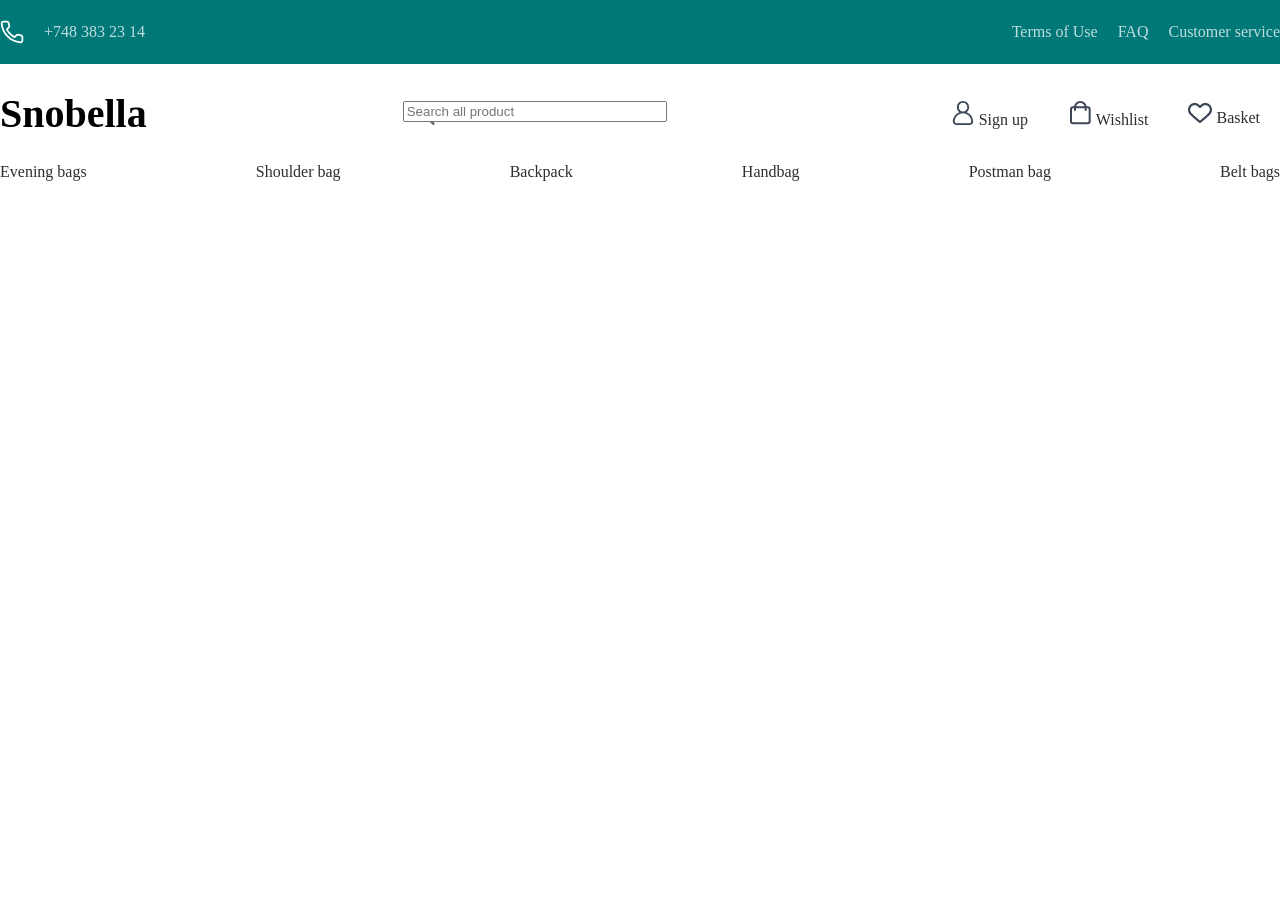
==== 08.11.2023/index.html @ dc3540bb "init" ====
<!DOCTYPE html>
<html lang="en">

<head>
    <meta charset="UTF-8">
    <meta name="viewport" content="width=device-width, initial-scale=1.0">
    <link rel="stylesheet" href="./assets/sass/main.css">
    <title>Document</title>
</head>

<body>
    <section id="header">
        <div class="container">
            <div class="header-top">
                <div class="header-left">
                    <img src="./assets/image/phone-call (3) 1.svg" alt="">
                    <p>+748 383 23 14</p>
                </div>
                <div class="header-rigth">
                    <ul>
                        <li><a href="#">Terms of Use</a></li>
                        <li><a href="#">FAQ</a></li>
                        <li><a href="#">Customer service</a></li>
                    </ul>
                </div>
            </div>
        </div>
    </section>
    <header>
      <div class="container">
        <div class="header">
            <div class="top">
                <h1>Snobella</h1>
                <div class="input">
                    <input type="text" name="" id="" placeholder="Search all product">
                <img src="./assets/image/Vector.svg" alt="">
                </div>
                <nav >
                    <ul>
                        <li>
                            <img src="./assets/image/avatar 1.svg" alt="">
                            <a href="#">Sign up</a>
                        </li>
                        <li>
                            <img src="./assets/image/bag.svg" alt="">
                            <a href="#">Wishlist</a>
                        </li>
                        <li>
                            <img src="./assets/image/Group.svg" alt="">
                            <a href="#">Basket</a>
                        </li>
                    </ul>
                </nav>
            </div>
                <div class="botton">
                    <nav>
                        <ul>
                            <li><a href="#">Evening bags</a></li>
                            <li><a href="#">Shoulder bag</a></li>
                            <li><a href="#">Backpack</a></li>
                            <li><a href="#">Handbag</a></li>
                            <li><a href="#">Postman bag</a></li>
                            <li><a href="#">Belt bags</a></li>
                        </ul>
                    </nav>
                </div>
        </div>
      </div>
    </header>

    
</body>

</html>
---- 08.11.2023/assets/sass/main.css ----
html, body, div, span, applet, object, iframe,
h1, h2, h3, h4, h5, h6, p, blockquote, pre,
a, abbr, acronym, address, big, cite, code,
del, dfn, em, img, ins, kbd, q, s, samp,
small, strike, strong, sub, sup, tt, var,
b, u, i, center,
dl, dt, dd, ol, ul, li,
fieldset, form, label, legend,
table, caption, tbody, tfoot, thead, tr, th, td,
article, aside, canvas, details, embed,
figure, figcaption, footer, header, hgroup,
menu, nav, output, ruby, section, summary,
time, mark, audio, video {
  margin: 0;
  padding: 0;
  border: 0;
  font-size: 100%;
  font: inherit;
  vertical-align: baseline;
}

/* HTML5 display-role reset for older browsers */
article, aside, details, figcaption, figure,
footer, header, hgroup, menu, nav, section {
  display: block;
}

body {
  line-height: 1;
}

ol, ul {
  list-style: none;
}

blockquote, q {
  quotes: none;
}

blockquote:before, blockquote:after,
q:before, q:after {
  content: "";
  content: none;
}

table {
  border-collapse: collapse;
  border-spacing: 0;
}

a {
  text-decoration: none;
}

.container {
  margin: 0 auto;
  max-width: 1300px;
}

#header {
  background-color: #007878;
  padding: 20px 0;
}
#header .header-top {
  display: flex;
  justify-content: space-between;
  align-items: center;
}
#header .header-top .header-left {
  display: flex;
  justify-content: space-between;
  align-items: center;
  gap: 20px;
}
#header .header-top .header-left p {
  color: rgba(255, 255, 255, 0.7490196078);
}
#header .header-top .header-rigth ul {
  display: flex;
  justify-content: space-between;
  align-items: center;
  gap: 20px;
}
#header .header-top .header-rigth ul li a {
  color: rgba(255, 255, 255, 0.7490196078);
}

header .header .top {
  padding: 30px 0;
  display: flex;
  justify-content: space-between;
  align-items: center;
}
header .header .top .input {
  position: relative;
  width: 20%;
}
header .header .top .input input {
  position: absolute;
  right: 0;
  width: 100%;
}
header .header .top h1 {
  font-size: 40px;
  color: #000000;
  font-weight: 700;
}
header .header .top nav ul {
  display: flex;
  justify-content: space-between;
  align-items: center;
}
header .header .top nav ul li {
  padding: 0 20px;
}
header .header .top nav ul li a {
  color: #2E2E2E;
}
header .header .botton nav ul {
  display: flex;
  justify-content: space-between;
  align-items: center;
}
header .header .botton nav ul li a {
  color: #2E2E2E;
}/*# sourceMappingURL=main.css.map */
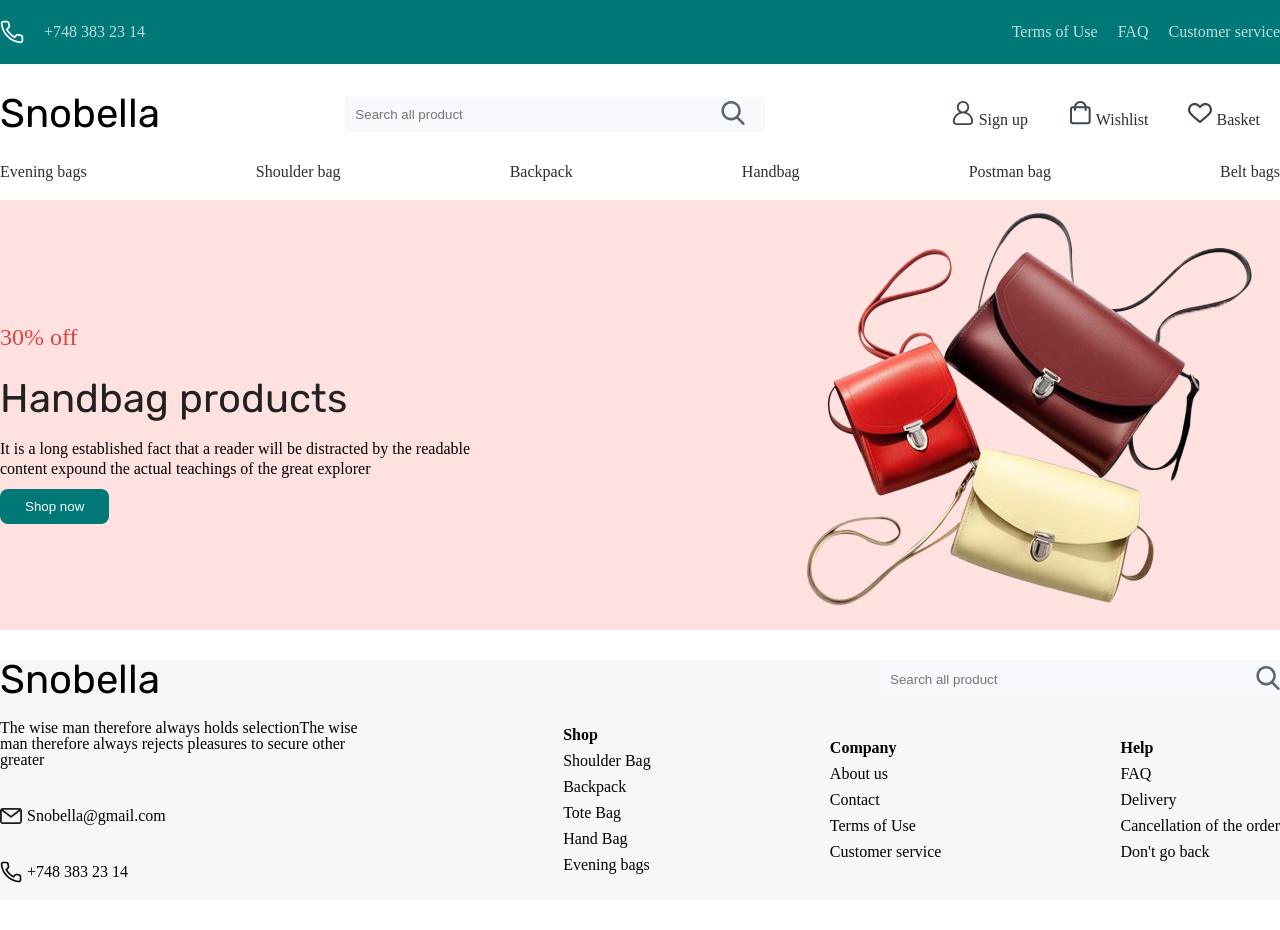
==== commit cde59a22: "fix" ====
--- a/08.11.2023/index.html
+++ b/08.11.2023/index.html
@@ -4,7 +4,13 @@
 <head>
     <meta charset="UTF-8">
     <meta name="viewport" content="width=device-width, initial-scale=1.0">
+    <link rel="preconnect" href="https://fonts.googleapis.com">
+    <link rel="preconnect" href="https://fonts.gstatic.com" crossorigin>
+    <link
+        href="https://fonts.googleapis.com/css2?family=Grand+Hotel&family=Roboto:wght@100&family=Rubik:wght@700&family=Tilt+Neon&display=swap"
+        rel="stylesheet">
     <link rel="stylesheet" href="./assets/sass/main.css">
+
     <title>Document</title>
 </head>
 
@@ -27,32 +33,32 @@
         </div>
     </section>
     <header>
-      <div class="container">
-        <div class="header">
-            <div class="top">
-                <h1>Snobella</h1>
-                <div class="input">
-                    <input type="text" name="" id="" placeholder="Search all product">
-                <img src="./assets/image/Vector.svg" alt="">
+        <div class="container">
+            <div class="header">
+                <div class="top">
+                    <h1>Snobella</h1>
+                    <div class="input">
+                        <input type="text" name="" id="" placeholder="Search all product">
+                        <img src="./assets/image/Vector.svg" alt="">
+                    </div>
+                    <nav>
+                        <ul>
+                            <li>
+                                <img src="./assets/image/avatar 1.svg" alt="">
+                                <a href="#">Sign up</a>
+                            </li>
+                            <li>
+                                <img src="./assets/image/bag.svg" alt="">
+                                <a href="#">Wishlist</a>
+                            </li>
+                            <li>
+                                <img src="./assets/image/heart (2).svg" alt="">
+                                <a href="#">Basket</a>
+                            </li>
+                        </ul>
+                    </nav>
                 </div>
-                <nav >
-                    <ul>
-                        <li>
-                            <img src="./assets/image/avatar 1.svg" alt="">
-                            <a href="#">Sign up</a>
-                        </li>
-                        <li>
-                            <img src="./assets/image/bag.svg" alt="">
-                            <a href="#">Wishlist</a>
-                        </li>
-                        <li>
-                            <img src="./assets/image/Group.svg" alt="">
-                            <a href="#">Basket</a>
-                        </li>
-                    </ul>
-                </nav>
-            </div>
-                <div class="botton">
+                <div class="bottom">
                     <nav>
                         <ul>
                             <li><a href="#">Evening bags</a></li>
@@ -64,11 +70,86 @@
                         </ul>
                     </nav>
                 </div>
+            </div>
         </div>
-      </div>
     </header>
 
-    
+    <section id="main">
+        <div class="container">
+            <div class="main">
+                <div class="left-main">
+                    <h2>30% off</h2>
+                    <h1>Handbag products</h1>
+                    <p>It is a long established fact that a reader will be distracted by the readable content expound
+                        the actual teachings of the great explorer </p>
+                    <button>Shop now</button>
+                </div>
+                <div class="right-main">
+                    <img src="./assets/image/7771326b48a2887aa224f1621090d07b 1.svg" alt="">
+                </div>
+            </div>
+        </div>
+    </section>
+
+    <footer>
+        <div class="container">
+            <div class="footer">
+                <div class="top-footer">
+                    <h1>Snobella</h1>
+                    <div class="input">
+                        <input type="text" placeholder="Search all product">
+                        <img src="./assets/image/Vector.svg" alt="">
+                    </div>
+                </div>
+                <div class="bottom-footer">
+                    <div class="footer-left">
+                        <p>The wise man therefore always holds
+                            selectionThe wise man therefore always 
+                            rejects pleasures to secure other greater</p>
+                            <div>
+                                <img src="./assets/image/Group.svg" alt="">
+                                <p>Snobella@gmail.com</p>
+                            </div>
+                            <div>
+                                <img src="./assets/image/Vector1.svg
+                                " alt="">
+                                <p>+748 383 23 14</p>
+                            </div>
+                    </div>
+                    <nav>
+                        <ul>
+                            <h3>Shop</h3>
+                            <li><a href="#">Shoulder Bag</a></li>
+                            <li><a href="#">Backpack</a></li>
+                            <li><a href="#">Tote Bag</a></li>
+                            <li><a href="#">Hand Bag</a></li>
+                            <li><a href="#">Evening bags</a></li>
+                        </ul>
+                    </nav>
+                    <nav>
+                        <ul>
+                            <h3>Company</h3>
+                            <li><a href="#">About us</a></li>
+                            <li><a href="#">Contact</a></li>
+                            <li><a href="#">Terms of Use</a></li>
+                            <li><a href="#">Customer service</a></li>
+                        </ul>
+                    </nav>
+                    <nav>
+                        <ul>
+                            <h3>Help</h3>
+                            <li><a href="#">FAQ</a></li>
+                            <li><a href="#">Delivery</a></li>
+                            <li><a href="#">Cancellation of
+                                the order</a></li>
+                            <li><a href="#">Don't go back</a></li>
+                        </ul>
+                    </nav>
+                    
+                </div>
+            </div>
+        </div>
+    </footer>
 </body>
 
 </html>
--- a/08.11.2023/assets/sass/main.css
+++ b/08.11.2023/assets/sass/main.css
@@ -55,6 +55,7 @@
 .container {
   margin: 0 auto;
   max-width: 1300px;
+  padding: auto 5%;
 }
 
 #header {
@@ -93,17 +94,24 @@
 }
 header .header .top .input {
   position: relative;
-  width: 20%;
+  width: 400px;
 }
 header .header .top .input input {
+  width: 100%;
+  border: none;
+  padding: 10px;
+  background-color: #F7F9FC;
+}
+header .header .top .input img {
   position: absolute;
+  z-index: 2;
   right: 0;
-  width: 100%;
+  top: 4px;
 }
 header .header .top h1 {
   font-size: 40px;
   color: #000000;
-  font-weight: 700;
+  font-family: "Rubik", sans-serif;
 }
 header .header .top nav ul {
   display: flex;
@@ -116,11 +124,134 @@
 header .header .top nav ul li a {
   color: #2E2E2E;
 }
-header .header .botton nav ul {
-  display: flex;
-  justify-content: space-between;
-  align-items: center;
-}
-header .header .botton nav ul li a {
+@media screen and (max-width: 767px) {
+  header .header .top nav {
+    display: none;
+  }
+}
+header .header .bottom nav ul {
+  display: flex;
+  justify-content: space-between;
+  align-items: center;
+}
+header .header .bottom nav ul li {
+  padding-bottom: 20px;
+}
+header .header .bottom nav ul li a {
   color: #2E2E2E;
+}
+
+#main {
+  background-color: #FFE2E0;
+}
+#main .main {
+  display: flex;
+  justify-content: space-between;
+  align-items: center;
+}
+#main .main .left-main {
+  width: 40%;
+}
+#main .main .left-main h2 {
+  color: #DF4244;
+  font-size: 24px;
+  padding: 20px 0;
+}
+#main .main .left-main h1 {
+  padding: 10px 0;
+  font-size: 40px;
+  color: #212121;
+  font-family: "Rubik", sans-serif;
+}
+#main .main .left-main p {
+  padding: 10px 0;
+  line-height: 20px;
+}
+#main .main .left-main button {
+  background-color: #007878;
+  padding: 10px 25px;
+  border-radius: 8px;
+  color: white;
+  border: none;
+}
+#main .main .left-main button:hover {
+  color: #007878;
+  background-color: transparent;
+  border: 1px solid #007878;
+}
+#main .main .right-main {
+  width: 40%;
+}
+#main .main .right-main img {
+  width: 100%;
+}
+@media screen and (max-width: 768px) {
+  #main .main {
+    display: flex;
+    flex-direction: column;
+    gap: 30px;
+  }
+}
+
+footer {
+  margin: 30px 0;
+  background-color: #F7F7F9;
+}
+footer .top-footer {
+  display: flex;
+  justify-content: space-between;
+  align-items: center;
+}
+footer .top-footer h1 {
+  font-size: 40px;
+  color: #000000;
+  font-family: "Rubik", sans-serif;
+}
+footer .top-footer .input {
+  position: relative;
+  width: 400px;
+}
+footer .top-footer .input input {
+  width: 100%;
+  border: none;
+  padding: 10px;
+  background-color: #F7F9FC;
+}
+footer .top-footer .input img {
+  position: absolute;
+  z-index: 2;
+  right: 0;
+  top: 4px;
+}
+footer .bottom-footer {
+  display: flex;
+  justify-content: space-between;
+  align-items: center;
+}
+footer .bottom-footer .footer-left {
+  width: 30%;
+}
+footer .bottom-footer .footer-left p {
+  padding: 20px 0;
+}
+footer .bottom-footer .footer-left div {
+  display: flex;
+}
+footer .bottom-footer .footer-left div img {
+  padding-right: 5px;
+}
+footer .bottom-footer nav ul h3 {
+  font-weight: bold;
+}
+footer .bottom-footer nav ul li {
+  padding-top: 10px;
+}
+footer .bottom-footer nav ul li a {
+  color: black;
+}
+@media screen and (max-width: 768px) {
+  footer .bottom-footer {
+    display: flex;
+    flex-direction: column;
+  }
 }/*# sourceMappingURL=main.css.map */
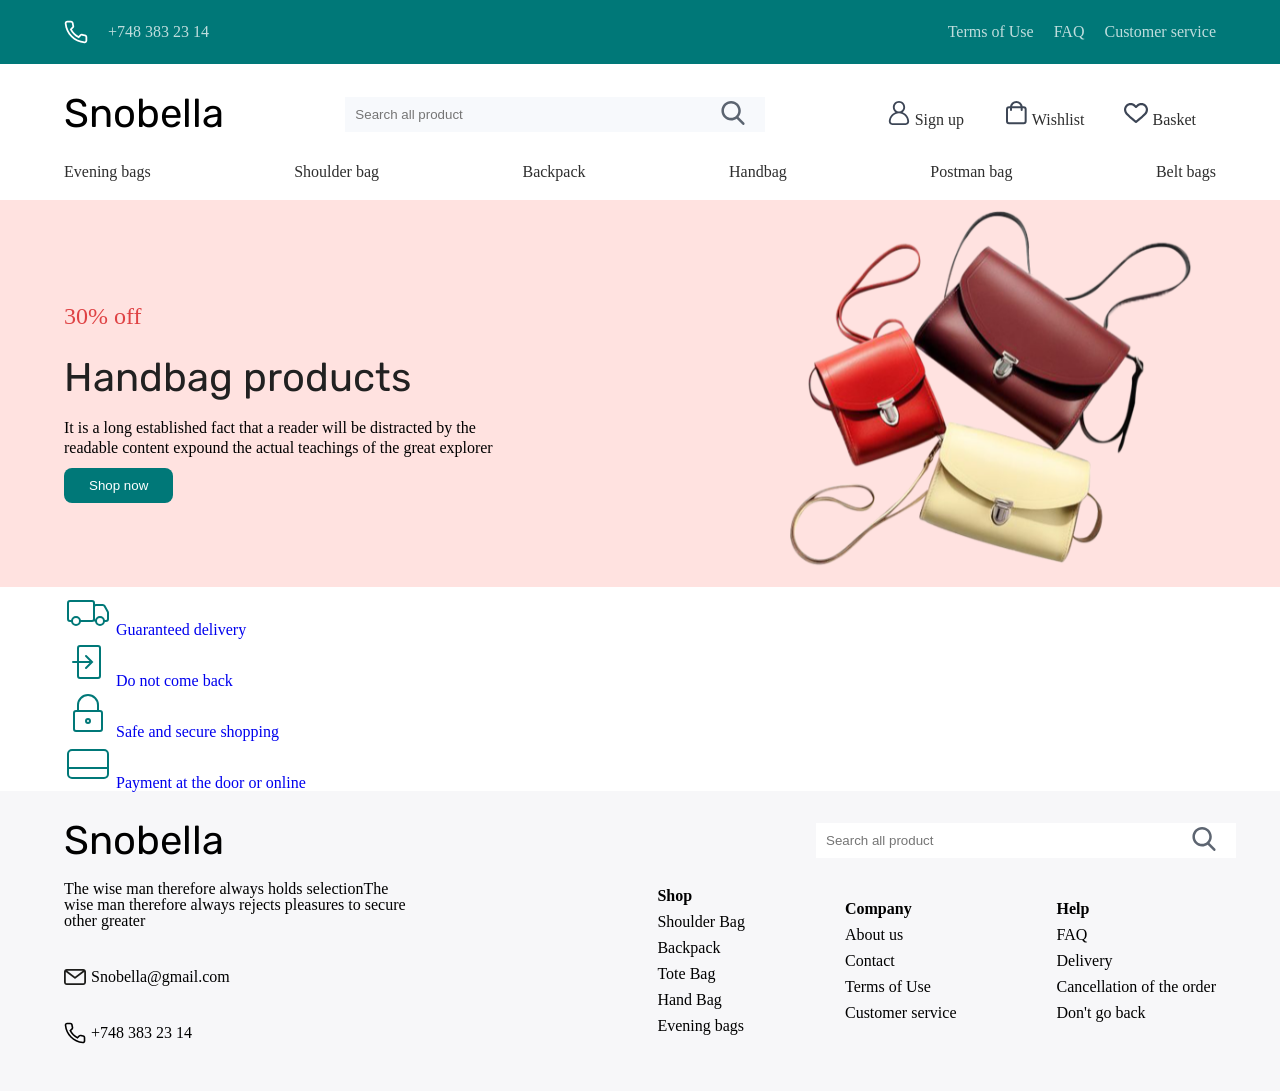
==== commit 6c312eb5: "fix" ====
--- a/08.11.2023/index.html
+++ b/08.11.2023/index.html
@@ -39,7 +39,7 @@
                     <h1>Snobella</h1>
                     <div class="input">
                         <input type="text" name="" id="" placeholder="Search all product">
-                        <img src="./assets/image/Vector.svg" alt="">
+                        <img src="./assets/image/Vector (2).svg" alt="">
                     </div>
                     <nav>
                         <ul>
@@ -90,6 +90,29 @@
             </div>
         </div>
     </section>
+<section id=" about">
+    <div class="container">
+        <div class="about">
+                <div>
+                    <img src="./assets/image/transport 1.svg" alt="">
+                    <a href="#">Guaranteed delivery</a>
+                </div>
+                <div>
+                    <img src="./assets/image/entrance.svg" alt="">
+               <a href="#">Do not come back</a>
+                </div>
+                <div>
+                    <img src="./assets/image/lock-alt.svg" alt="">
+                <a href="#">Safe and secure shopping</a>
+                </div>
+                <div>
+                    <img src="./assets/image/credit-card.svg" alt="">
+             <a href="#">Payment at the door or online</a>
+                </div>
+        </div>
+    </div>
+</section>
+
 
     <footer>
         <div class="container">
@@ -98,7 +121,7 @@
                     <h1>Snobella</h1>
                     <div class="input">
                         <input type="text" placeholder="Search all product">
-                        <img src="./assets/image/Vector.svg" alt="">
+                        <img src="./assets/image/Vector (2).svg" alt="">
                     </div>
                 </div>
                 <div class="bottom-footer">
@@ -116,6 +139,7 @@
                                 <p>+748 383 23 14</p>
                             </div>
                     </div>
+                  <div class="nav">
                     <nav>
                         <ul>
                             <h3>Shop</h3>
@@ -145,6 +169,7 @@
                             <li><a href="#">Don't go back</a></li>
                         </ul>
                     </nav>
+                  </div>
                     
                 </div>
             </div>
--- a/08.11.2023/assets/sass/main.css
+++ b/08.11.2023/assets/sass/main.css
@@ -54,8 +54,8 @@
 
 .container {
   margin: 0 auto;
-  max-width: 1300px;
-  padding: auto 5%;
+  max-width: 1200px;
+  padding: 0 5%;
 }
 
 #header {
@@ -194,7 +194,7 @@
 }
 
 footer {
-  margin: 30px 0;
+  padding: 30px 0;
   background-color: #F7F7F9;
 }
 footer .top-footer {
@@ -215,7 +215,7 @@
   width: 100%;
   border: none;
   padding: 10px;
-  background-color: #F7F9FC;
+  background-color: #fff;
 }
 footer .top-footer .input img {
   position: absolute;
@@ -240,13 +240,19 @@
 footer .bottom-footer .footer-left div img {
   padding-right: 5px;
 }
-footer .bottom-footer nav ul h3 {
+footer .bottom-footer .nav {
+  display: flex;
+  justify-content: space-between;
+  align-items: center;
+  gap: 100px;
+}
+footer .bottom-footer .nav ul h3 {
   font-weight: bold;
 }
-footer .bottom-footer nav ul li {
+footer .bottom-footer .nav ul li {
   padding-top: 10px;
 }
-footer .bottom-footer nav ul li a {
+footer .bottom-footer .nav ul li a {
   color: black;
 }
 @media screen and (max-width: 768px) {
@@ -254,4 +260,8 @@
     display: flex;
     flex-direction: column;
   }
+  footer .bottom-footer .nav ul {
+    margin-top: 20px;
+    align-items: center;
+  }
 }/*# sourceMappingURL=main.css.map */
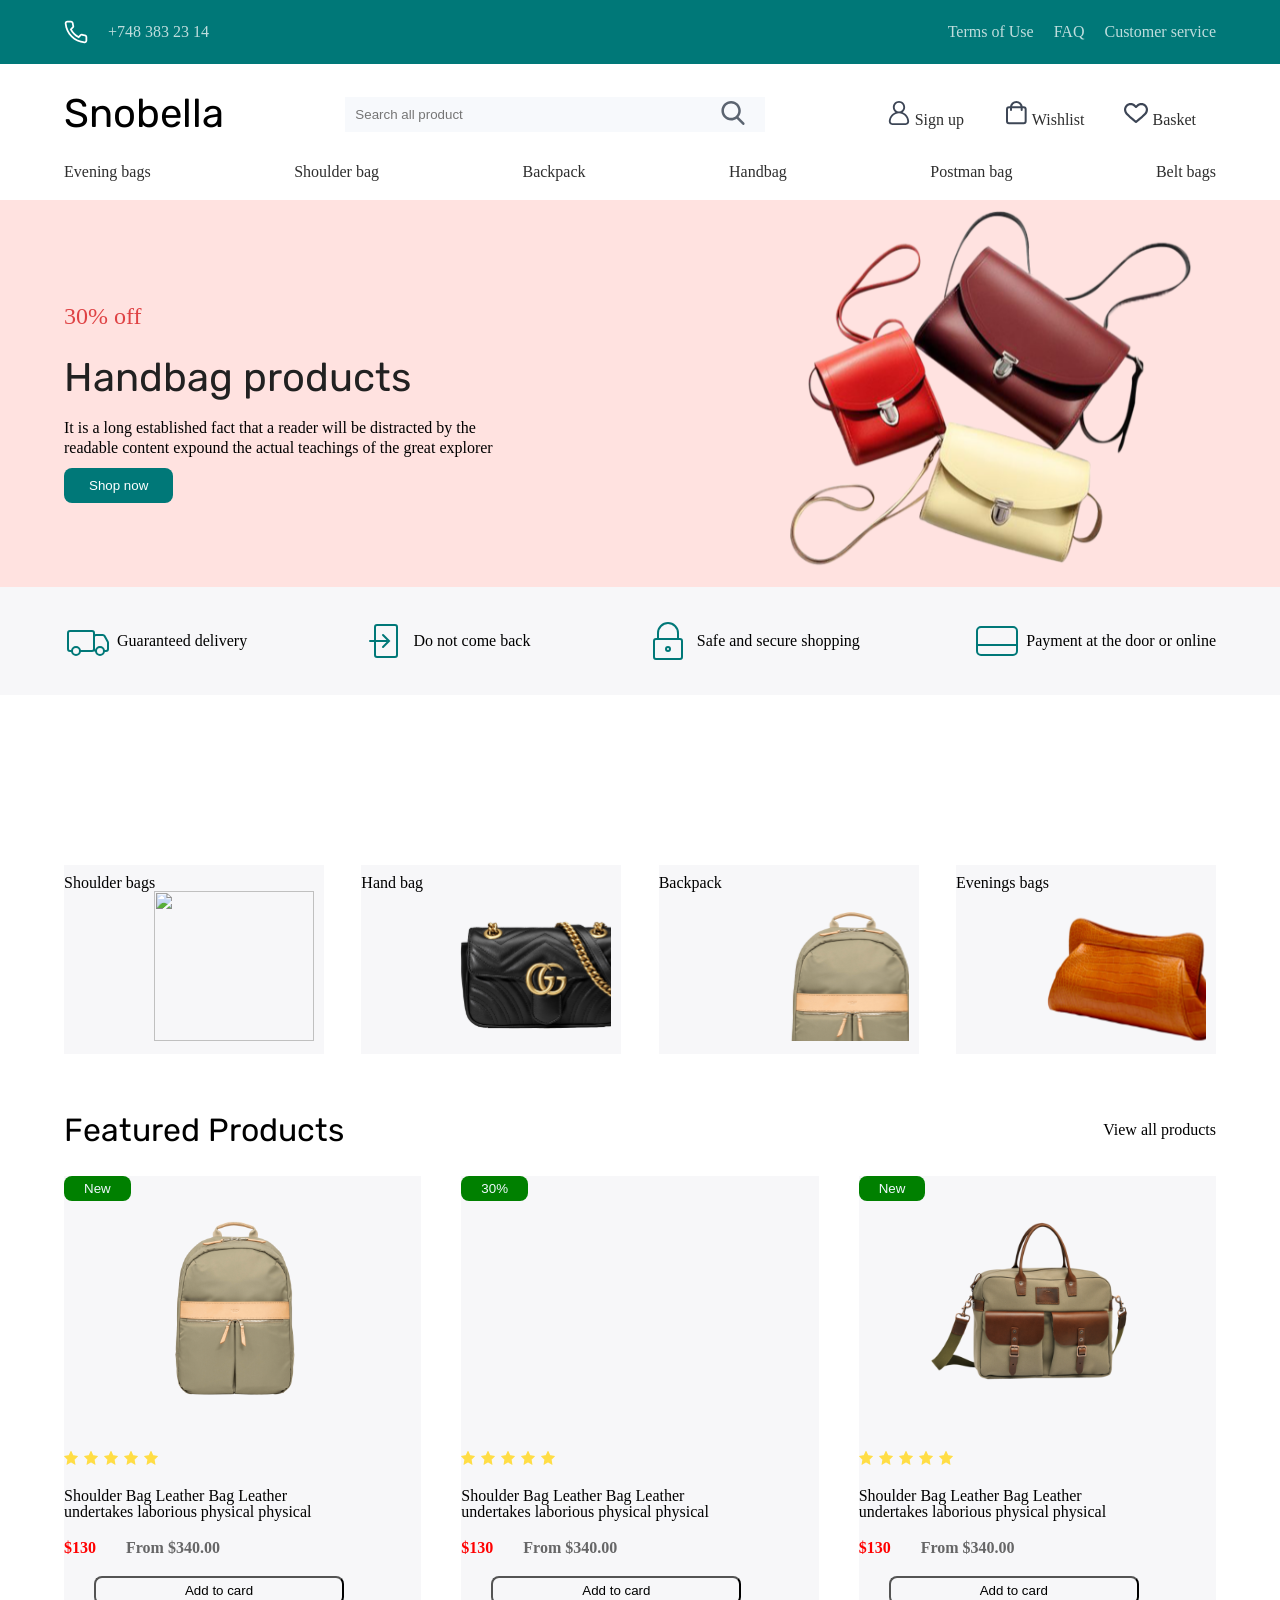
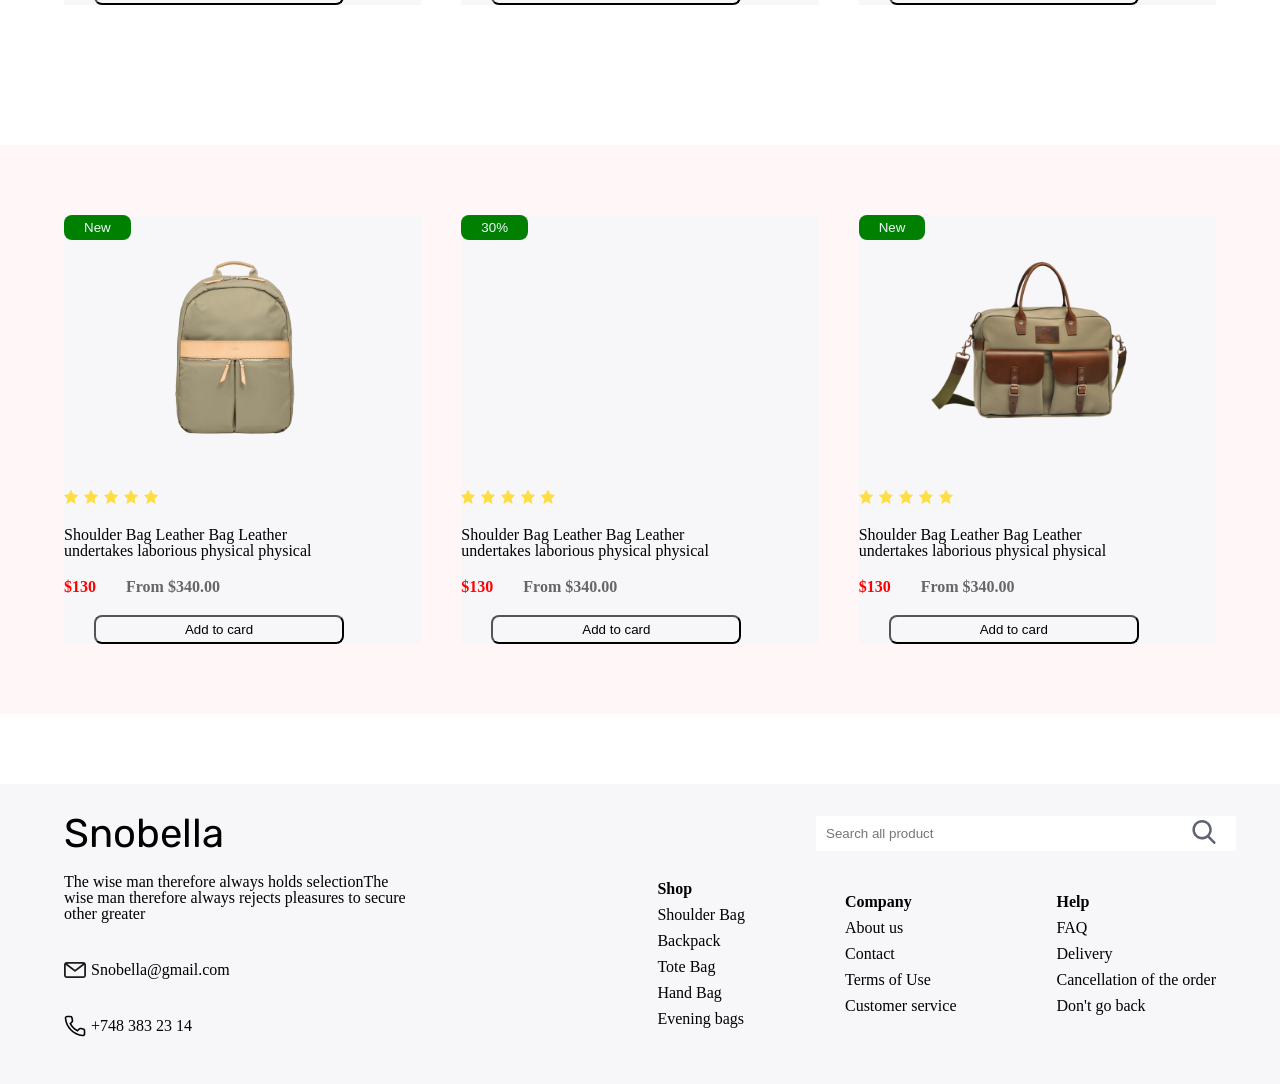
==== commit f43bda9c: "fix" ====
--- a/08.11.2023/index.html
+++ b/08.11.2023/index.html
@@ -90,7 +90,7 @@
             </div>
         </div>
     </section>
-<section id=" about">
+<section id="about">
     <div class="container">
         <div class="about">
                 <div>
@@ -112,8 +112,110 @@
         </div>
     </div>
 </section>
-
-
+<!-- PRODUCT SECTION  -->
+<section id="product">
+    <div class="container">
+        <div class="product" style="background-color: white;">
+            <div class="product-top">
+                <div class="box">
+                    <p>Shoulder  bags</p>
+                    <img src="./assets/image/kisspng-handbag-satchel-leather-coach-inc-tapestry-5adb94da175541 1.svg" alt="">
+                </div>
+                <div class="box">
+                    <p>Hand bag</p>
+                    <img src="./assets/image/kisspng-chanel-gucci-handbag-wallet-sell-my-gucci-bag-www-pixshark-com-images-galler-5b7def98c254a0 1.svg" alt="">
+                </div>
+                <div class="box">
+                    <p>Backpack</p>
+                    <img src="./assets/image/kisspng-bag-laptop-backpack-knomo-beauchamp-5b0bf6a37cde46 9.svg" alt="">
+                </div>
+                <div class="box">
+                    <p>Evenings bags</p>
+                    <img src="./assets/image/5a34e83495d908 1.svg" alt="">
+                </div>
+            </div>
+            <div class="title">
+                <h1>Featured Products</h1>
+                <p>View all products</p>
+            </div>
+            <div class="product-bottom">
+                <div class="box">
+                    <div><button class="top-button">New</button></div>
+                   <div class="img">
+                    <img src="./assets/image/kisspng-bag-laptop-backpack-knomo-beauchamp-5b0bf6a37cde46 7.svg" alt="">
+                   </div>
+                    <div><img src="./assets/image/Group 25531.svg" alt=""></div>
+                    <p>Shoulder Bag Leather Bag Leather 
+                        undertakes laborious physical physical </p>
+                    <div class="dollar">$130<span>From $340.00</span></div>
+                    <button class="bottom-button">Add to card</button>
+                </div>
+                <div class="box">
+                    <div><button class="top-button">30%</button></div>
+                    <div class="img">
+                        <img src="./assets/image/kisspng-handbag-satchel-leather-coach-inc-tapestry-5adb94da175541 2.svg" alt="" >
+                    </div>
+                    <div><img src="./assets/image/Group 25531.svg" alt=""></div>
+                    <p>Shoulder Bag Leather Bag Leather 
+                        undertakes laborious physical physical </p>
+                    <div class="dollar">$130<span>From $340.00</span></div>
+                    <button class="bottom-button">Add to card</button>
+                </div>
+                <div class="box">
+                    <div><button class="top-button" >New</button></div>
+                    <div class="img">
+                        <img src="./assets/image/kisspng-handbag-baggage-hand-luggage-leather-women-bag-5acd4069b62017 1.svg" alt="">
+                    </div>
+                    <div><img src="./assets/image/Group 25531.svg" alt=""></div>
+                    <p>Shoulder Bag Leather Bag Leather 
+                        undertakes laborious physical physical </p>
+                    <div class="dollar">$130<span>From $340.00</span></div>
+                    <button class="bottom-button">Add to card</button>
+                </div>
+            </div>
+        </div>
+        
+    </div>
+</section>
+<div class="product">
+    <div class="container">
+        <div class="product-bottom">
+            <div class="box">
+                <div><button class="top-button">New</button></div>
+               <div class="img">
+                <img src="./assets/image/kisspng-bag-laptop-backpack-knomo-beauchamp-5b0bf6a37cde46 7.svg" alt="">
+               </div>
+                <div><img src="./assets/image/Group 25531.svg" alt=""></div>
+                <p>Shoulder Bag Leather Bag Leather 
+                    undertakes laborious physical physical </p>
+                <div class="dollar">$130<span>From $340.00</span></div>
+                <button class="bottom-button">Add to card</button>
+            </div>
+            <div class="box">
+                <div><button class="top-button">30%</button></div>
+                <div class="img">
+                    <img src="./assets/image/kisspng-handbag-satchel-leather-coach-inc-tapestry-5adb94da175541 2.svg" alt="" >
+                </div>
+                <div><img src="./assets/image/Group 25531.svg" alt=""></div>
+                <p>Shoulder Bag Leather Bag Leather 
+                    undertakes laborious physical physical </p>
+                <div class="dollar">$130<span>From $340.00</span></div>
+                <button class="bottom-button">Add to card</button>
+            </div>
+            <div class="box">
+                <div><button class="top-button" >New</button></div>
+                <div class="img">
+                    <img src="./assets/image/kisspng-handbag-baggage-hand-luggage-leather-women-bag-5acd4069b62017 1.svg" alt="">
+                </div>
+                <div><img src="./assets/image/Group 25531.svg" alt=""></div>
+                <p>Shoulder Bag Leather Bag Leather 
+                    undertakes laborious physical physical </p>
+                <div class="dollar">$130<span>From $340.00</span></div>
+                <button class="bottom-button">Add to card</button>
+            </div>
+        </div>
+    </div>
+</div>
     <footer>
         <div class="container">
             <div class="footer">
--- a/08.11.2023/assets/sass/main.css
+++ b/08.11.2023/assets/sass/main.css
@@ -52,6 +52,49 @@
   text-decoration: none;
 }
 
+.product .product-bottom .box .box {
+  width: 350px;
+  height: 500px;
+  display: flex;
+  flex-direction: column;
+  text-align: start;
+}
+.product .product-bottom .box .top-button {
+  background-color: green;
+  color: aliceblue;
+  padding: 5px 20px;
+  border: none;
+  border-radius: 8px;
+}
+.product .product-bottom .box .img {
+  width: 200px;
+  height: 250px;
+  margin-left: 70px;
+}
+.product .product-bottom .box .img img {
+  width: 100%;
+}
+.product .product-bottom .box .dollar {
+  color: red;
+  font-weight: 600;
+}
+.product .product-bottom .box .dollar span {
+  padding-left: 30px;
+  color: rgba(54, 54, 54, 0.7490196078);
+}
+.product .product-bottom .box .bottom-button {
+  background-color: transparent;
+  border-radius: 8px;
+  width: 70%;
+  padding: 5px 0;
+  margin-top: 20px;
+  margin-left: 30px;
+}
+.product .product-bottom .box p {
+  width: 70%;
+  padding: 20px 0;
+}
+
 .container {
   margin: 0 auto;
   max-width: 1200px;
@@ -193,6 +236,99 @@
   }
 }
 
+#about {
+  background-color: #F7F7F9;
+}
+#about .about {
+  display: flex;
+  justify-content: space-between;
+  align-items: center;
+  padding: 30px 0;
+}
+#about .about div {
+  display: flex;
+  justify-content: space-between;
+  align-items: center;
+}
+#about .about div img {
+  margin-right: 5px;
+}
+#about .about div a {
+  color: #000000;
+}
+
+.product {
+  margin: 70px 0;
+}
+.product .product-top {
+  display: flex;
+  justify-content: space-between;
+  align-items: center;
+}
+.product .product-top .box {
+  width: 260px;
+  margin: 30px 0;
+  padding: 10px 0;
+  background-color: #F7F7F9;
+}
+.product .product-top .box img {
+  width: 160px;
+  height: 150px;
+  margin-left: 90px;
+}
+.product .title {
+  margin: 30px 0;
+  display: flex;
+  justify-content: space-between;
+  align-items: center;
+}
+.product .title h1 {
+  font-size: 40px;
+  color: #000000;
+  font-family: "Rubik", sans-serif;
+  font-size: 32px;
+}
+.product .title p {
+  color: #000000;
+}
+.product .product-bottom {
+  display: flex;
+  justify-content: space-between;
+  align-items: center;
+  gap: 40px;
+}
+.product .product-bottom .box {
+  background-color: #F7F7F9;
+}
+@media screen and (max-width: 768px) {
+  .product .product-bottom {
+    display: flex;
+    flex-direction: column;
+    gap: 40px;
+  }
+}
+
+.product {
+  background-color: #FFF7F7;
+  padding: 70px 0;
+}
+.product .product-bottom {
+  display: flex;
+  justify-content: space-between;
+  align-items: center;
+  gap: 40px;
+}
+.product .product-bottom .box {
+  background-color: #F7F7F9;
+}
+@media screen and (max-width: 768px) {
+  .product .product-bottom .product-bottom {
+    display: flex;
+    flex-direction: column;
+    gap: 40px;
+  }
+}
+
 footer {
   padding: 30px 0;
   background-color: #F7F7F9;
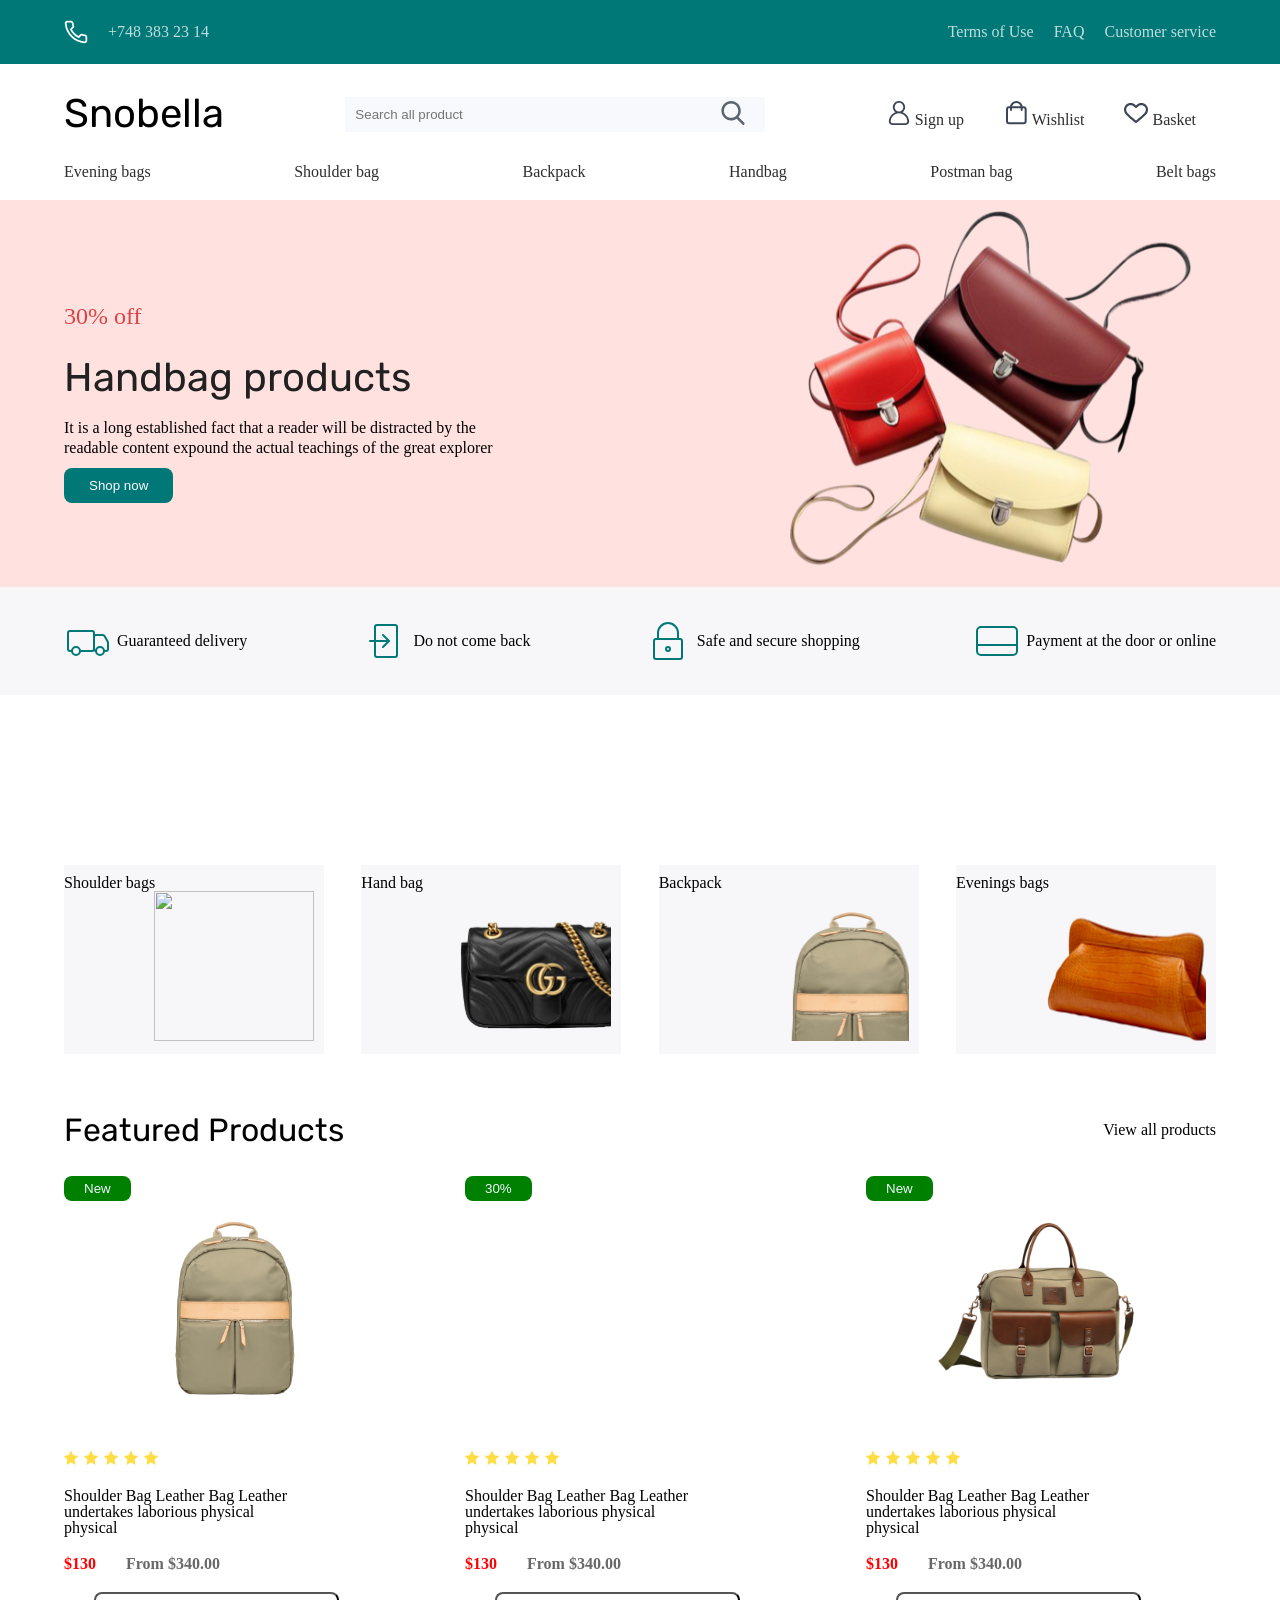
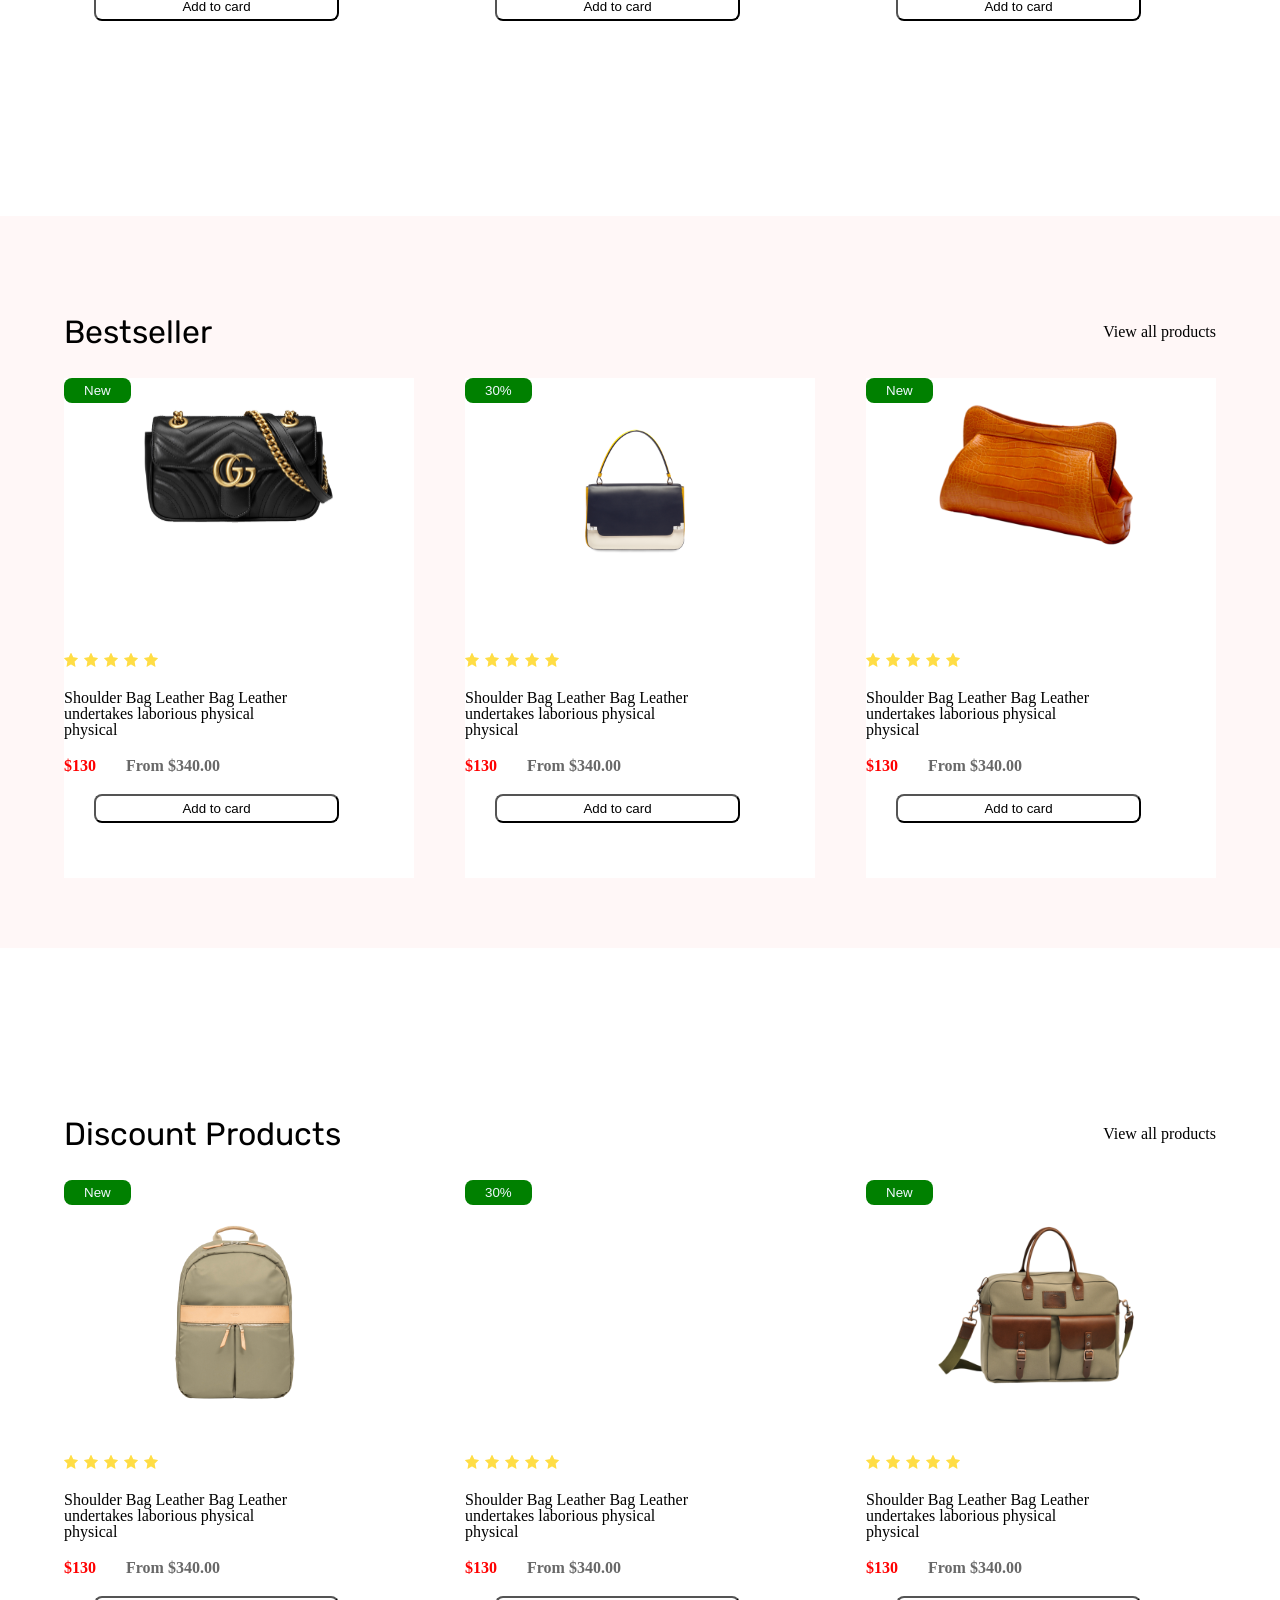
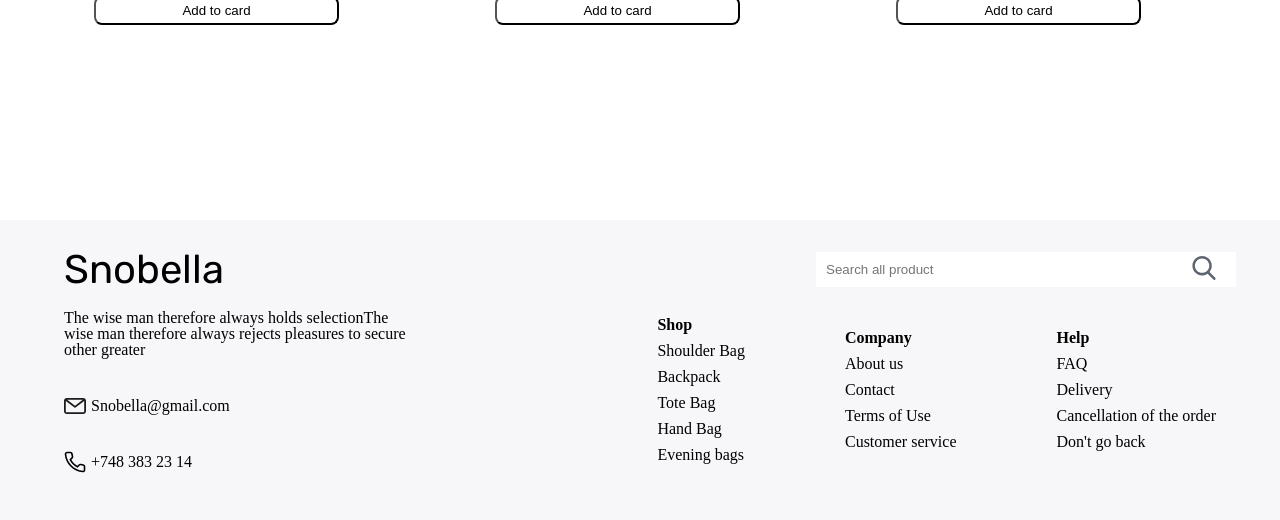
==== commit ab647961: "fix" ====
--- a/08.11.2023/index.html
+++ b/08.11.2023/index.html
@@ -115,7 +115,7 @@
 <!-- PRODUCT SECTION  -->
 <section id="product">
     <div class="container">
-        <div class="product" style="background-color: white;">
+        <div class="product" style="background-color: #fff;">
             <div class="product-top">
                 <div class="box">
                     <p>Shoulder  bags</p>
@@ -177,8 +177,55 @@
         
     </div>
 </section>
-<div class="product">
+<div class="product"   style="background-color: #FFF7F7;">
     <div class="container">
+        <div class="title">
+                <h1>Bestseller</h1>
+                <p>View all products</p>
+            </div>
+        <div class="product-bottom">
+            <div class="box">
+                <div><button class="top-button">New</button></div>
+               <div class="img">
+                <img src="./assets/image/kisspng-chanel-gucci-handbag-wallet-sell-my-gucci-bag-www-pixshark-com-images-galler-5b7def98c254a0 2.svg" alt="">
+               </div>
+                <div><img src="./assets/image/Group 25531.svg" alt=""></div>
+                <p>Shoulder Bag Leather Bag Leather 
+                    undertakes laborious physical physical </p>
+                <div class="dollar">$130<span>From $340.00</span></div>
+                <button class="bottom-button">Add to card</button>
+            </div>
+            <div class="box">
+                <div><button class="top-button">30%</button></div>
+                <div class="img">
+                    <img src="./assets/image/kisspng-lancel-handbag-leather-clothing-accessories-women-bag-5abc8960466306 1.svg" alt="" >
+                </div>
+                <div><img src="./assets/image/Group 25531.svg" alt=""></div>
+                <p>Shoulder Bag Leather Bag Leather 
+                    undertakes laborious physical physical </p>
+                <div class="dollar">$130<span>From $340.00</span></div>
+                <button class="bottom-button">Add to card</button>
+            </div>
+            <div class="box">
+                <div><button class="top-button" >New</button></div>
+                <div class="img">
+                    <img src="./assets/image/5a34e83495d908 2.svg" alt="">
+                </div>
+                <div><img src="./assets/image/Group 25531.svg" alt=""></div>
+                <p>Shoulder Bag Leather Bag Leather 
+                    undertakes laborious physical physical </p>
+                <div class="dollar">$130<span>From $340.00</span></div>
+                <button class="bottom-button">Add to card</button>
+            </div>
+        </div>
+    </div>
+</div>
+<div class="product" style="background-color: #fff;">
+    <div class="container">
+            <div class="title">
+                <h1>Discount Products</h1>
+                <p>View all products</p>
+            </div>
         <div class="product-bottom">
             <div class="box">
                 <div><button class="top-button">New</button></div>
@@ -216,6 +263,7 @@
         </div>
     </div>
 </div>
+<!-- FOOTER SECTION  -->
     <footer>
         <div class="container">
             <div class="footer">
--- a/08.11.2023/assets/sass/main.css
+++ b/08.11.2023/assets/sass/main.css
@@ -52,37 +52,37 @@
   text-decoration: none;
 }
 
-.product .product-bottom .box .box {
+.product .product-bottom .box {
   width: 350px;
   height: 500px;
   display: flex;
   flex-direction: column;
   text-align: start;
 }
-.product .product-bottom .box .top-button {
+.product .product-bottom .top-button {
   background-color: green;
   color: aliceblue;
   padding: 5px 20px;
   border: none;
   border-radius: 8px;
 }
-.product .product-bottom .box .img {
+.product .product-bottom .img {
   width: 200px;
   height: 250px;
   margin-left: 70px;
 }
-.product .product-bottom .box .img img {
+.product .product-bottom .img img {
   width: 100%;
 }
-.product .product-bottom .box .dollar {
+.product .product-bottom .dollar {
   color: red;
   font-weight: 600;
 }
-.product .product-bottom .box .dollar span {
+.product .product-bottom .dollar span {
   padding-left: 30px;
   color: rgba(54, 54, 54, 0.7490196078);
 }
-.product .product-bottom .box .bottom-button {
+.product .product-bottom .bottom-button {
   background-color: transparent;
   border-radius: 8px;
   width: 70%;
@@ -90,7 +90,7 @@
   margin-top: 20px;
   margin-left: 30px;
 }
-.product .product-bottom .box p {
+.product .product-bottom p {
   width: 70%;
   padding: 20px 0;
 }
@@ -309,7 +309,28 @@
 }
 
 .product {
-  background-color: #FFF7F7;
+  padding: 70px 0;
+}
+.product .product-bottom {
+  display: flex;
+  justify-content: space-between;
+  align-items: center;
+  gap: 40px;
+}
+.product .product-bottom .box {
+  background-color: #fff !important;
+}
+@media screen and (max-width: 768px) {
+  .product .product-bottom .product-bottom {
+    display: flex;
+    justify-content: space-between;
+    align-items: center;
+    flex-direction: column;
+    gap: 40px;
+  }
+}
+
+.product {
   padding: 70px 0;
 }
 .product .product-bottom {
@@ -324,6 +345,8 @@
 @media screen and (max-width: 768px) {
   .product .product-bottom .product-bottom {
     display: flex;
+    justify-content: space-between;
+    align-items: center;
     flex-direction: column;
     gap: 40px;
   }
@@ -392,9 +415,18 @@
   color: black;
 }
 @media screen and (max-width: 768px) {
+  footer .top-footer {
+    display: flex;
+    flex-direction: column;
+    gap: 30px;
+  }
   footer .bottom-footer {
     display: flex;
     flex-direction: column;
+  }
+  footer .bottom-footer .nav {
+    display: block;
+    text-align: center;
   }
   footer .bottom-footer .nav ul {
     margin-top: 20px;
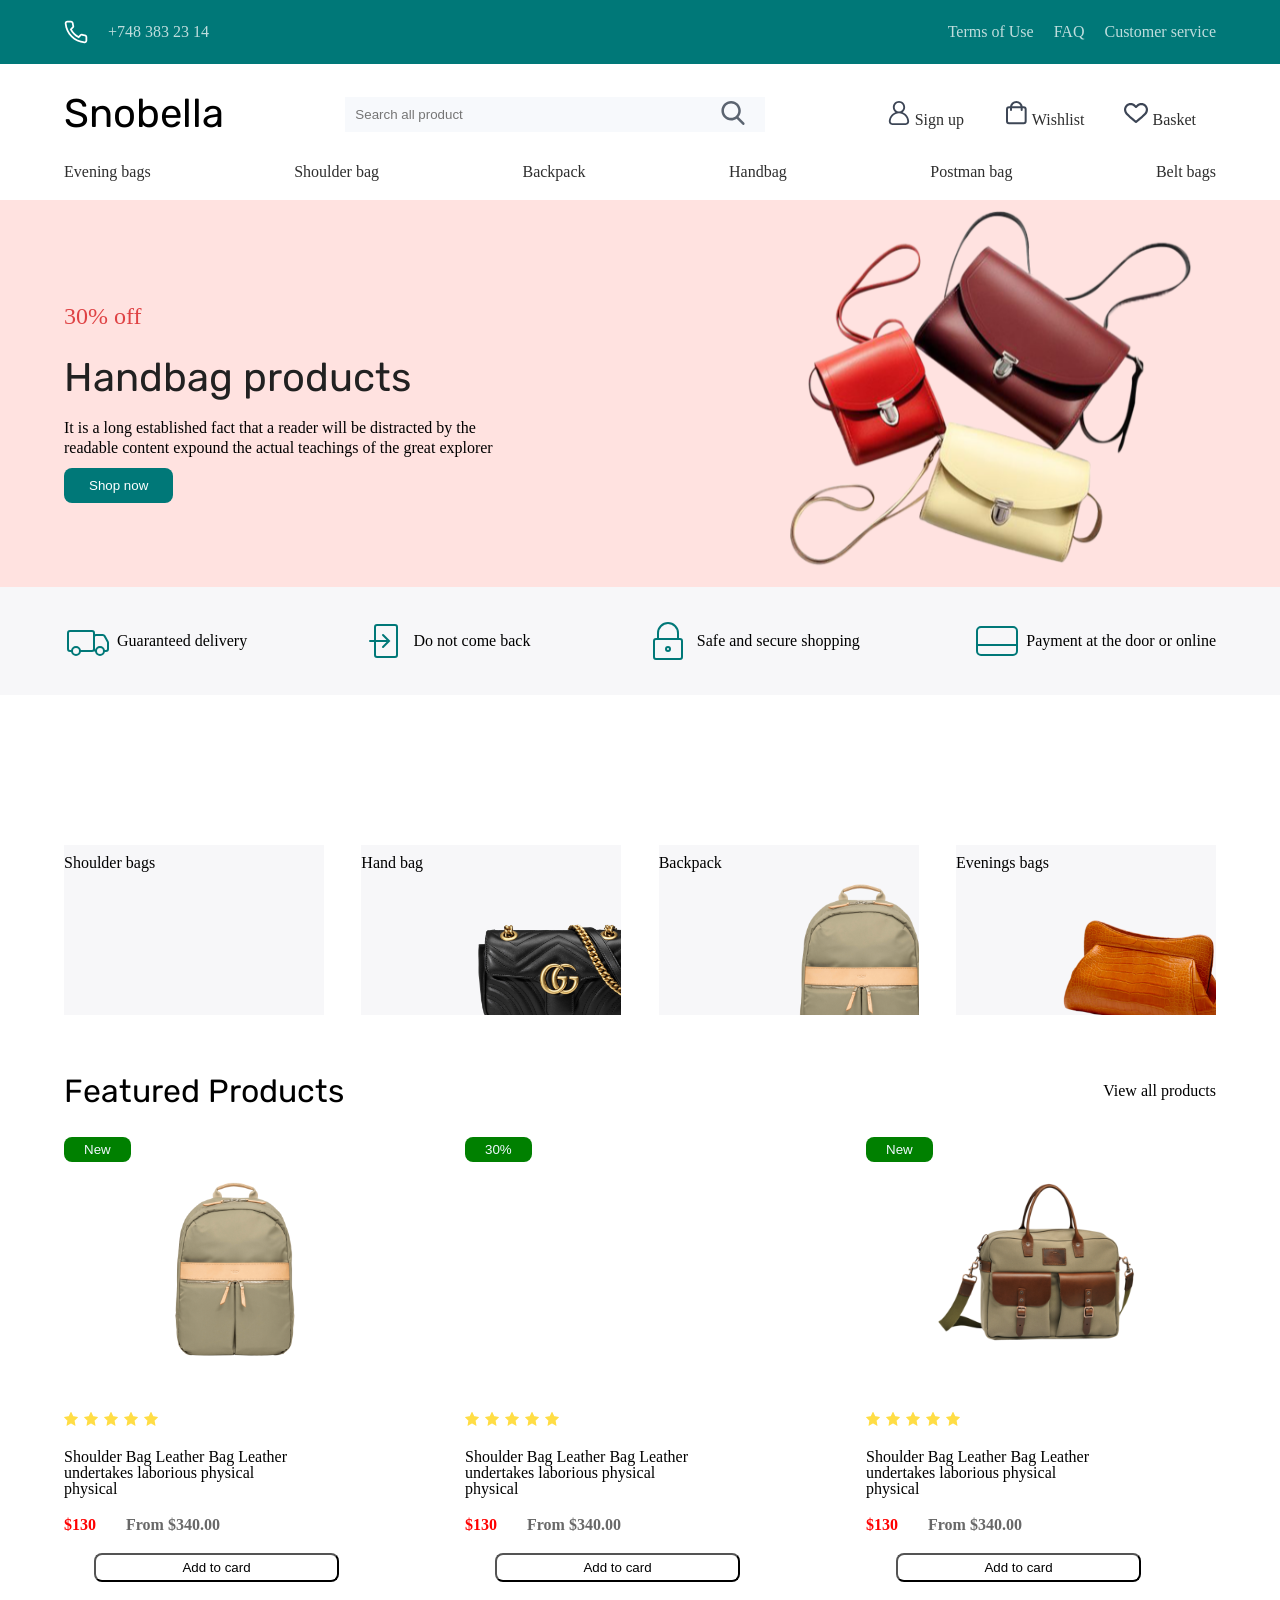
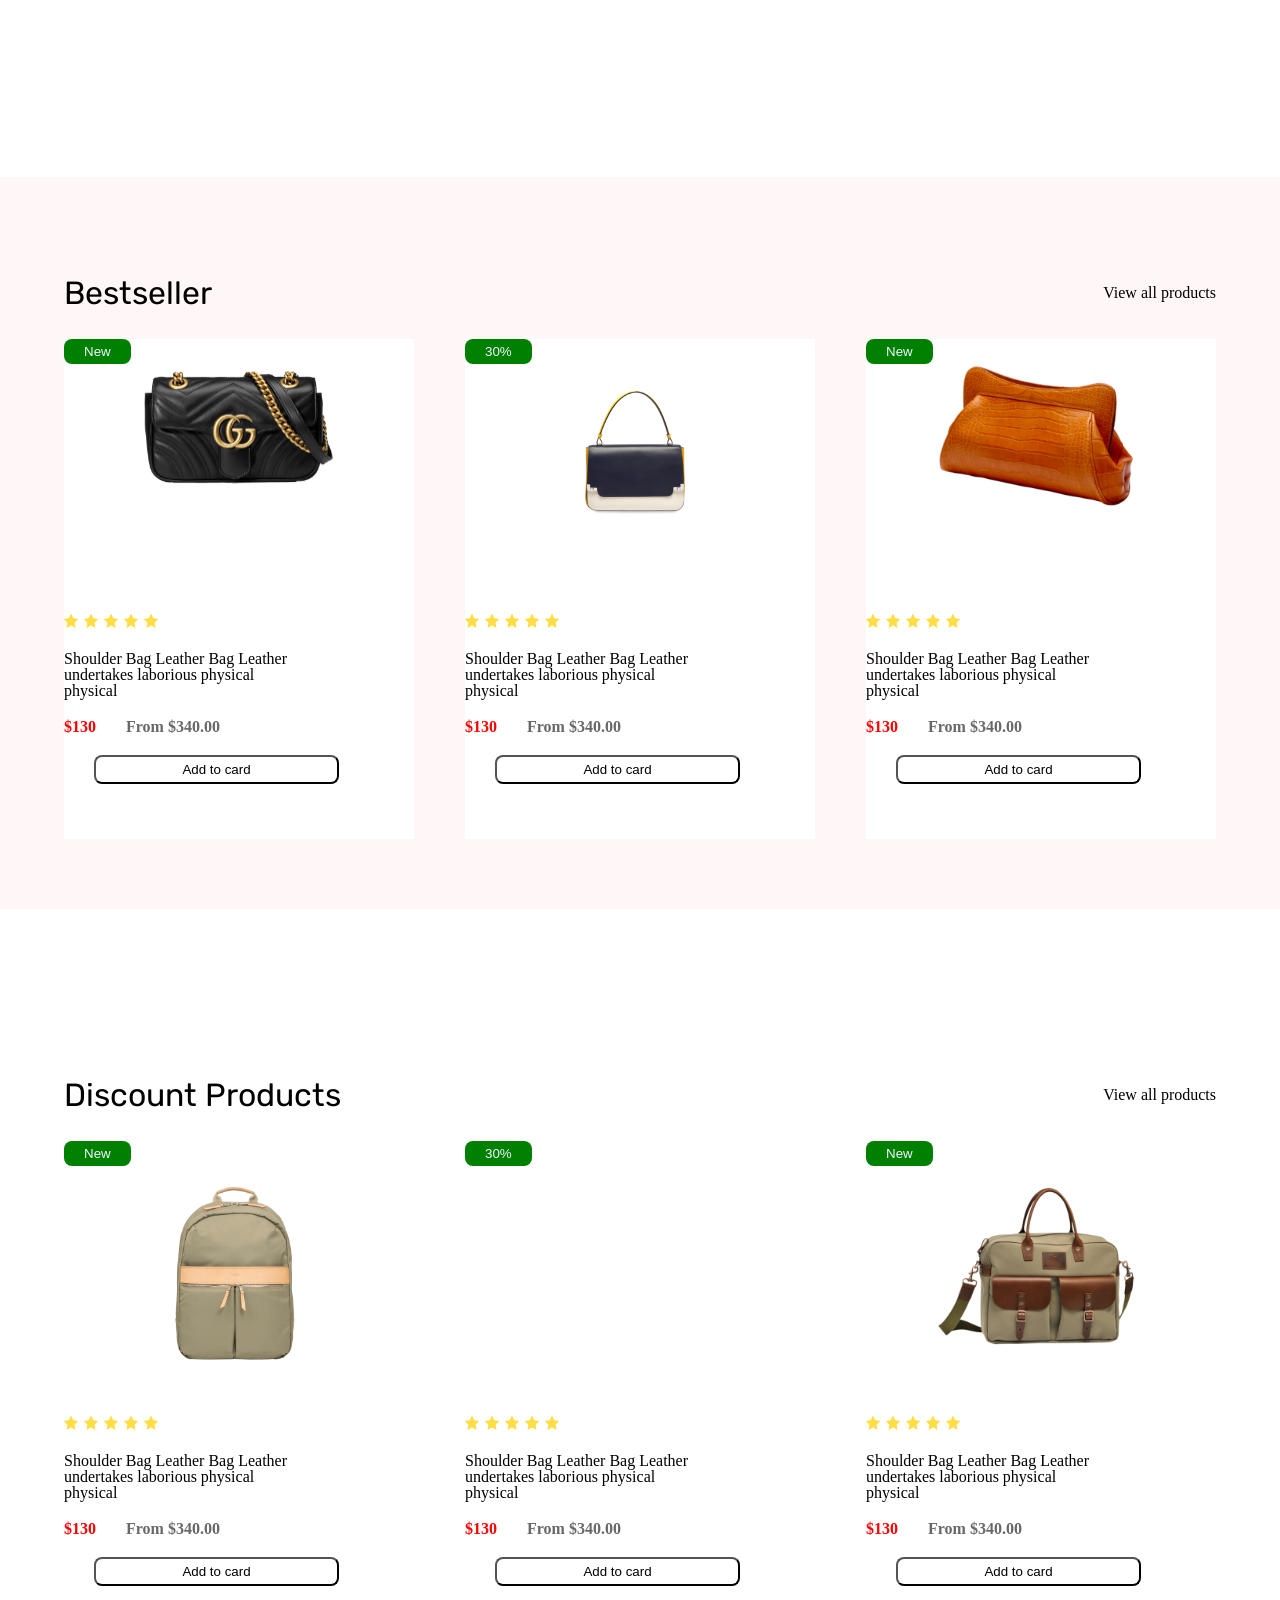
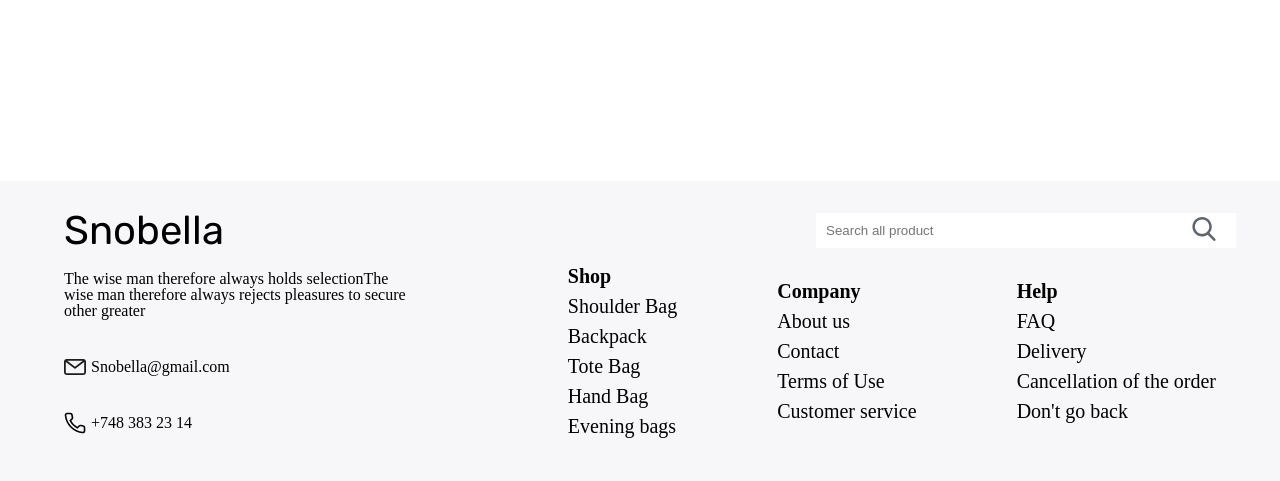
==== commit 23980954: "fix" ====
--- a/08.11.2023/index.html
+++ b/08.11.2023/index.html
@@ -73,7 +73,7 @@
             </div>
         </div>
     </header>
-
+<!-- MAIN SECTION -->
     <section id="main">
         <div class="container">
             <div class="main">
@@ -90,6 +90,7 @@
             </div>
         </div>
     </section>
+    <!-- ABOUT SECTION -->
 <section id="about">
     <div class="container">
         <div class="about">
--- a/08.11.2023/assets/sass/main.css
+++ b/08.11.2023/assets/sass/main.css
@@ -90,6 +90,9 @@
   margin-top: 20px;
   margin-left: 30px;
 }
+.product .product-bottom .bottom-button:hover {
+  background-color: aqua;
+}
 .product .product-bottom p {
   width: 70%;
   padding: 20px 0;
@@ -182,6 +185,12 @@
 }
 header .header .bottom nav ul li a {
   color: #2E2E2E;
+}
+@media screen and (max-width: 768px) {
+  header .header nav ul {
+    display: flex;
+    flex-direction: column;
+  }
 }
 
 #main {
@@ -256,6 +265,13 @@
 #about .about div a {
   color: #000000;
 }
+@media screen and (max-width: 768px) {
+  #about .about {
+    display: flex;
+    flex-direction: column;
+    gap: 30px;
+  }
+}
 
 .product {
   margin: 70px 0;
@@ -267,14 +283,22 @@
 }
 .product .product-top .box {
   width: 260px;
-  margin: 30px 0;
+  height: 150px;
+  margin: 10px 0 30px 0;
   padding: 10px 0;
   background-color: #F7F7F9;
+  position: relative;
 }
 .product .product-top .box img {
-  width: 160px;
-  height: 150px;
-  margin-left: 90px;
+  position: absolute;
+  right: 0;
+  bottom: 0;
+}
+@media screen and (max-width: 768px) {
+  .product .product-top {
+    display: flex;
+    flex-direction: column;
+  }
 }
 .product .title {
   margin: 30px 0;
@@ -407,12 +431,17 @@
 }
 footer .bottom-footer .nav ul h3 {
   font-weight: bold;
+  font-size: 20px;
 }
 footer .bottom-footer .nav ul li {
   padding-top: 10px;
 }
 footer .bottom-footer .nav ul li a {
   color: black;
+  font-size: 20px;
+}
+footer .bottom-footer .nav ul li a:hover {
+  color: blue;
 }
 @media screen and (max-width: 768px) {
   footer .top-footer {
